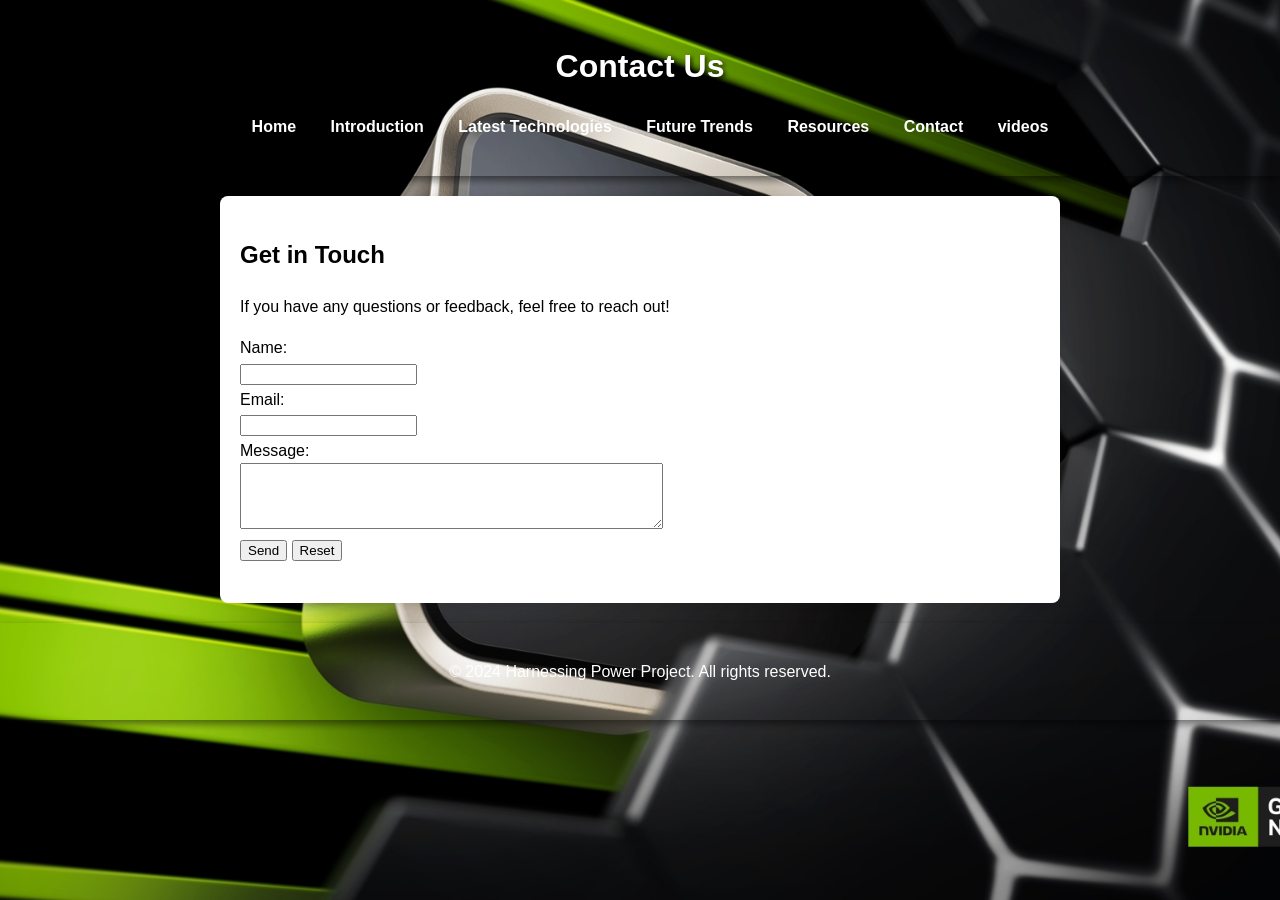
==== contact.html @ 3f46be97 "Add files via upload" ====
<!DOCTYPE html>
<html lang="en">
<head>
    <meta charset="UTF-8">
    <meta name="viewport" content="width=device-width, initial-scale=1.0">
    <title>Contact - Harnessing Power</title>
    <link rel="stylesheet" href="styles.css">
</head>
<body>
    <header>
        <h1>Contact Us</h1>
        <nav>
            <ul>
                <li><a href="index.html">Home</a></li>
                <li><a href="introduction.html">Introduction</a></li>
                <li><a href="latest-technologies.html">Latest Technologies</a></li>
                <li><a href="future-trends.html">Future Trends</a></li>
                <li><a href="resources.html">Resources</a></li>
                <li><a href="contact.html">Contact</a></li>
		<li><a href="videos.html">videos</a></li>
            </ul>
        </nav>
        
    </header>

    <main>
        <section>
            <h2>Get in Touch</h2>
            <p>If you have any questions or feedback, feel free to reach out!</p>
            <form action="mailto:Jatinvermaa.29@gmail.com" method="post" enctype="text/plain">
                <label for="name">Name:</label><br>
                <input type="text" id="name" name="name"><br>
                <label for="email">Email:</label><br>
                <input type="email" id="email" name="email"><br>
                <label for="message">Message:</label><br>
                <textarea id="message" name="message" rows="4" cols="50"></textarea><br>
                <input type="submit" value="Send">
                <input type="reset" value="Reset">
            </form>
        </section>
    </main>

    <footer>
        <p>&copy; 2024 Harnessing Power Project. All rights reserved.</p>
    </footer>
</body>
</html>
---- styles.css ----
body {
    font-family: Arial, sans-serif;
    line-height: 1.6;
    margin: 0;
    padding: 0;
    background: url('nvidia-bg.jpg') no-repeat center center fixed; /* NVIDIA background */
    background-size: cover;  /* Covers the entire screen */
}

/* Adding semi-transparent background to make text readable */
main {
    padding: 20px;
    background: rgba(0, 0, 0, 0.7);  /* Dark overlay for better contrast */
    color: #000000;                  /* Black text for visibility */
    margin: 20px auto;
    max-width: 800px;
    border-radius: 8px;
    box-shadow: 0 0 10px rgba(0,0,0,0.5);
}


header {
    background: url('nvidia-camo.jpg') no-repeat center center; 
    background-size: cover; /* Ensures the image covers the entire header */
    color: white;            /* Better contrast with dark camo */
    padding: 20px 0;
    text-align: center;
    box-shadow: 0 4px 8px rgba(0, 0, 0, 0.5); /* Optional shadow for depth */
}


nav {
    margin: 15px 0;
}

nav ul {
    list-style: none;
    padding: 0;
}

nav ul li {
    display: inline;
    margin: 0 15px;
}

nav a {
    color: white;              
    text-decoration: none;
    font-weight: bold;         
}

nav a:hover {
    color: #00ff00;            /* Optional: adds a green hover effect */
    text-decoration: underline; /* Optional: underlines on hover */
}


h1 {
    color: #ffffff;
    text-shadow: 2px 2px 4px rgba(0, 0, 0, 0.7); /* Soft shadow */
}



main {
    padding: 20px;
    background: white;
    margin: 20px auto;
    max-width: 800px;
    border-radius: 8px;
    box-shadow: 0 0 10px rgba(0,0,0,0.1);
    color: black;
}

footer {
    background: url('nvidia-camo-footer.jpg') no-repeat center center;
    background-size: cover;  /* Ensures the image covers the entire footer */
    color: white;             /* Changes text color to white for contrast */
    padding: 20px 0;
    text-align: center;
    position: relative;
    bottom: 0;
    width: 100%;
    box-shadow: 0 4px 8px rgba(0, 0, 0, 0.5); /* Optional shadow for depth */
}


section {
    margin-bottom: 20px;
}

ul {
    margin-left: 20px;
}

strong {
    color: #0077cc;
}
#logos {
    text-align: center; /* Centers the content */
    margin-top: 40px;
}

.logos-container {
    display: flex;
    justify-content: center; /* Centers logos horizontally */
    gap: 20px; /* Adds space between the logos */
    flex-wrap: wrap; /* Allows logos to wrap to the next line if the screen is small */
}

.logo {
    width: 120px; /* Adjust logo size */
    height: auto;
    transition: transform 0.3s ease; /* Smooth transition effect */
}

.logo:hover {
    transform: scale(1.1); /* Slight zoom effect on hover */
}

/* Popping button styles */
.popup-btn {
    background-color: #0077cc; /* Blue background */
    color: white;
    padding: 15px 30px;
    font-size: 18px;
    border: none;
    border-radius: 8px;
    cursor: pointer;
    position: fixed; /* Keeps button in the same place on screen */
    bottom: 20px; /* Positioned at the bottom */
    right: 20px;  /* Positioned to the right */
    box-shadow: 0 4px 8px rgba(0, 0, 0, 0.3); /* Subtle shadow */
    animation: bounce 1s ease infinite; /* Makes it bounce */
    transition: transform 0.3s ease-in-out; /* Smooth transition for pop effect */
}

/* Hover effect - scales the button */
.popup-btn:hover {
    transform: scale(1.2); /* Enlarges the button when hovered */
}

/* Bouncing animation */
@keyframes bounce {
    0% { transform: translateY(0); }
    50% { transform: translateY(-10px); }
    100% { transform: translateY(0); }
}
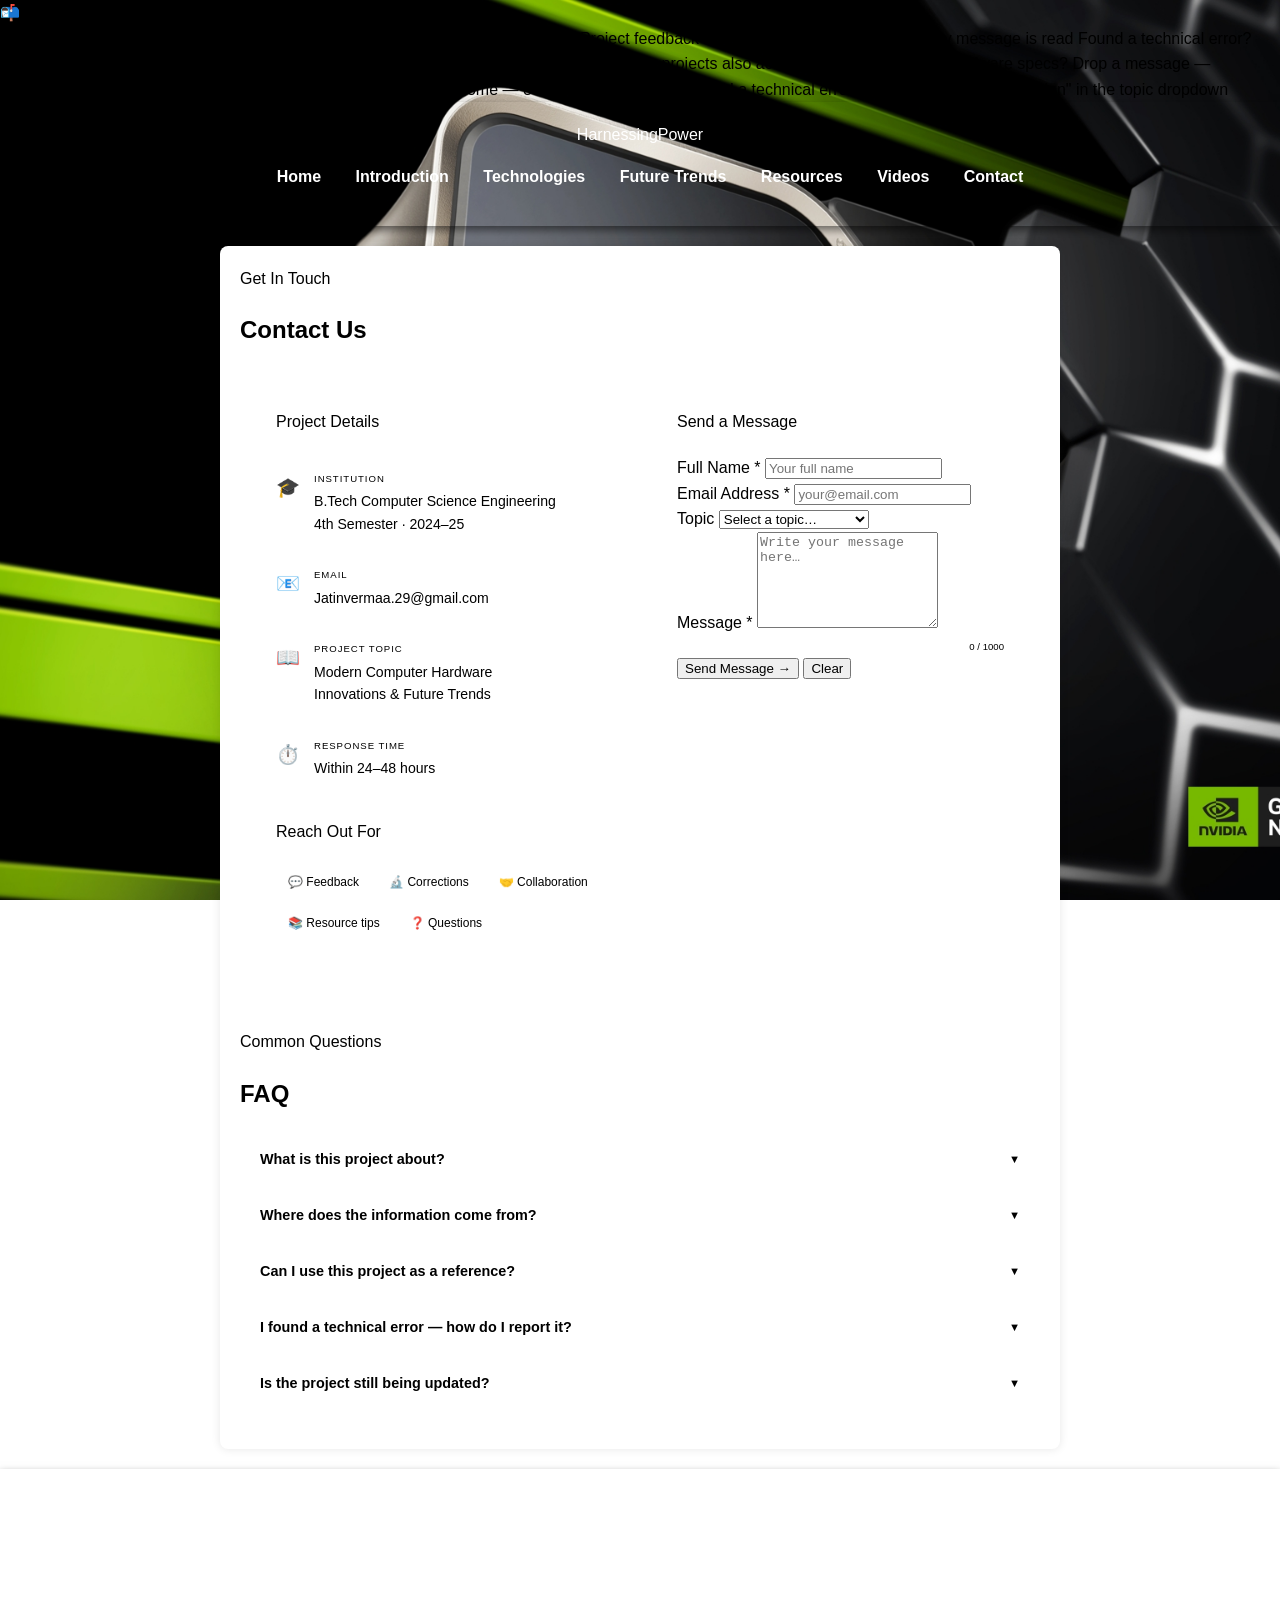
==== commit a9dddc76: "Update contact.html" ====
--- a/contact.html
+++ b/contact.html
@@ -1,47 +1,279 @@
 <!DOCTYPE html>
 <html lang="en">
 <head>
-    <meta charset="UTF-8">
-    <meta name="viewport" content="width=device-width, initial-scale=1.0">
-    <title>Contact - Harnessing Power</title>
-    <link rel="stylesheet" href="styles.css">
+  <meta charset="UTF-8">
+  <meta name="viewport" content="width=device-width, initial-scale=1.0">
+  <title>Contact — Harnessing Power</title>
+  <meta name="description" content="Get in touch with the Harnessing Power project team — B.Tech CSE 4th Semester.">
+  <link rel="stylesheet" href="styles.css">
+  <style>
+    .contact-layout {
+      display: grid; grid-template-columns: 1fr 1fr;
+      gap: 2px; background: var(--border);
+      border: 1px solid var(--border); border-radius: var(--radius);
+      overflow: hidden; margin: 0 0 48px;
+    }
+    @media (max-width: 720px) { .contact-layout { grid-template-columns: 1fr; } }
+    .contact-info-panel { background: var(--card); padding: 40px 36px; }
+    .contact-form-panel { background: var(--surface); padding: 40px 36px; }
+    .info-item {
+      display: flex; align-items: flex-start; gap: 14px;
+      padding: 16px 0; border-bottom: 1px solid var(--border);
+    }
+    .info-item:last-child { border-bottom: none; }
+    .info-icon { font-size: 1.2rem; flex-shrink: 0; margin-top: 2px; }
+    .info-label { font-family: var(--font-mono); font-size: 0.6rem; letter-spacing: 0.1em; text-transform: uppercase; color: var(--muted); margin-bottom: 4px; }
+    .info-value { font-size: 0.88rem; color: var(--text); font-weight: 500; }
+    .info-value a { color: var(--accent); text-decoration: none; }
+    .info-value a:hover { text-decoration: underline; }
+    .char-counter { font-family: var(--font-mono); font-size: 0.6rem; color: var(--muted); text-align: right; margin-top: 4px; }
+    .success-msg {
+      display: none; background: var(--accent-dim);
+      border: 1px solid rgba(118,185,0,0.3); border-radius: var(--radius);
+      padding: 14px 18px; font-size: 0.82rem; color: var(--accent);
+      font-family: var(--font-mono); margin-top: 12px;
+    }
+    .faq-item { border: 1px solid var(--border); border-radius: var(--radius); overflow: hidden; margin-bottom: 4px; }
+    .faq-q {
+      width: 100%; background: var(--card); border: none;
+      padding: 18px 20px; text-align: left;
+      font-family: var(--font-head); font-weight: 600; font-size: 0.9rem;
+      color: var(--text); cursor: pointer;
+      display: flex; justify-content: space-between; align-items: center;
+      transition: background 0.2s, color 0.2s;
+    }
+    .faq-q:hover { background: var(--card-hover); color: var(--light); }
+    .faq-q.open { color: var(--accent); }
+    .faq-q .arrow { transition: transform 0.3s; font-size: 0.7rem; }
+    .faq-q.open .arrow { transform: rotate(180deg); }
+    .faq-a {
+      display: none; background: var(--surface);
+      padding: 16px 20px; font-size: 0.82rem;
+      color: var(--muted); line-height: 1.8;
+      border-top: 1px solid var(--border);
+    }
+    .faq-a.open { display: block; }
+    .reach-tags { display: flex; flex-wrap: wrap; gap: 6px; margin-top: 20px; }
+    .reach-tag {
+      background: var(--surface); border: 1px solid var(--border);
+      border-radius: 3px; padding: 8px 12px;
+      font-size: 0.75rem; color: var(--muted);
+    }
+  </style>
 </head>
 <body>
-    <header>
-        <h1>Contact Us</h1>
-        <nav>
-            <ul>
-                <li><a href="index.html">Home</a></li>
-                <li><a href="introduction.html">Introduction</a></li>
-                <li><a href="latest-technologies.html">Latest Technologies</a></li>
-                <li><a href="future-trends.html">Future Trends</a></li>
-                <li><a href="resources.html">Resources</a></li>
-                <li><a href="contact.html">Contact</a></li>
-		<li><a href="videos.html">videos</a></li>
-            </ul>
-        </nav>
-        
-    </header>
-
-    <main>
-        <section>
-            <h2>Get in Touch</h2>
-            <p>If you have any questions or feedback, feel free to reach out!</p>
-            <form action="mailto:Jatinvermaa.29@gmail.com" method="post" enctype="text/plain">
-                <label for="name">Name:</label><br>
-                <input type="text" id="name" name="name"><br>
-                <label for="email">Email:</label><br>
-                <input type="email" id="email" name="email"><br>
-                <label for="message">Message:</label><br>
-                <textarea id="message" name="message" rows="4" cols="50"></textarea><br>
-                <input type="submit" value="Send">
-                <input type="reset" value="Reset">
-            </form>
-        </section>
-    </main>
-
-    <footer>
-        <p>&copy; 2024 Harnessing Power Project. All rights reserved.</p>
-    </footer>
+
+<!-- NEWS TICKER -->
+<div class="news-ticker">
+  <div class="ticker-label">📬 Contact</div>
+  <div class="ticker-track">
+    <div class="ticker-inner">
+      <span class="ticker-item">Questions about hardware specs? Drop a message — responses within 24 hours</span>
+      <span class="ticker-item">Project feedback and suggestions welcome — every message is read</span>
+      <span class="ticker-item">Found a technical error? Select "Technical Correction" in the topic dropdown</span>
+      <span class="ticker-item">Collaboration enquiries for CSE research projects also accepted</span>
+      <span class="ticker-item">Questions about hardware specs? Drop a message — responses within 24 hours</span>
+      <span class="ticker-item">Project feedback and suggestions welcome — every message is read</span>
+      <span class="ticker-item">Found a technical error? Select "Technical Correction" in the topic dropdown</span>
+    </div>
+  </div>
+</div>
+
+<header>
+  <div class="site-logo">Harnessing<span>Power</span></div>
+  <nav>
+    <ul>
+      <li><a href="index.html">Home</a></li>
+      <li><a href="introduction.html">Introduction</a></li>
+      <li><a href="latest-technologies.html">Technologies</a></li>
+      <li><a href="future-trends.html">Future Trends</a></li>
+      <li><a href="resources.html">Resources</a></li>
+      <li><a href="videos.html">Videos</a></li>
+      <li><a href="contact.html" class="active">Contact</a></li>
+    </ul>
+  </nav>
+</header>
+
+<main>
+  <div class="page-header reveal">
+    <div class="page-header-left">
+      <div class="page-label">Get In Touch</div>
+      <h2>Contact Us</h2>
+    </div>
+  </div>
+
+  <!-- CONTACT SPLIT LAYOUT -->
+  <div class="contact-layout reveal">
+    <!-- LEFT: Info -->
+    <div class="contact-info-panel">
+      <div class="page-label" style="margin-bottom:20px;">Project Details</div>
+      <div class="info-item">
+        <span class="info-icon">🎓</span>
+        <div>
+          <div class="info-label">Institution</div>
+          <div class="info-value">B.Tech Computer Science Engineering<br>4th Semester · 2024–25</div>
+        </div>
+      </div>
+      <div class="info-item">
+        <span class="info-icon">📧</span>
+        <div>
+          <div class="info-label">Email</div>
+          <div class="info-value"><a href="mailto:Jatinvermaa.29@gmail.com">Jatinvermaa.29@gmail.com</a></div>
+        </div>
+      </div>
+      <div class="info-item">
+        <span class="info-icon">📖</span>
+        <div>
+          <div class="info-label">Project Topic</div>
+          <div class="info-value">Modern Computer Hardware<br>Innovations & Future Trends</div>
+        </div>
+      </div>
+      <div class="info-item">
+        <span class="info-icon">⏱️</span>
+        <div>
+          <div class="info-label">Response Time</div>
+          <div class="info-value">Within 24–48 hours</div>
+        </div>
+      </div>
+      <div style="margin-top:24px;">
+        <div class="page-label" style="margin-bottom:12px;">Reach Out For</div>
+        <div class="reach-tags">
+          <span class="reach-tag">💬 Feedback</span>
+          <span class="reach-tag">🔬 Corrections</span>
+          <span class="reach-tag">🤝 Collaboration</span>
+          <span class="reach-tag">📚 Resource tips</span>
+          <span class="reach-tag">❓ Questions</span>
+        </div>
+      </div>
+    </div>
+
+    <!-- RIGHT: Form -->
+    <div class="contact-form-panel">
+      <div class="page-label" style="margin-bottom:20px;">Send a Message</div>
+      <form class="contact-form" id="contactForm" action="mailto:Jatinvermaa.29@gmail.com" method="post" enctype="text/plain">
+        <div class="form-row">
+          <div class="form-group">
+            <label for="name">Full Name *</label>
+            <input type="text" id="name" name="name" placeholder="Your full name" required>
+          </div>
+          <div class="form-group">
+            <label for="email">Email Address *</label>
+            <input type="email" id="email" name="email" placeholder="your@email.com" required>
+          </div>
+        </div>
+        <div class="form-group">
+          <label for="topic">Topic</label>
+          <select id="topic" name="topic">
+            <option value="">Select a topic…</option>
+            <option value="feedback">Project Feedback</option>
+            <option value="correction">Technical Correction</option>
+            <option value="question">Hardware Question</option>
+            <option value="collaboration">Collaboration Enquiry</option>
+            <option value="resource">Resource Suggestion</option>
+            <option value="other">Other</option>
+          </select>
+        </div>
+        <div class="form-group">
+          <label for="message">Message *</label>
+          <textarea id="message" name="message" rows="6" placeholder="Write your message here…" maxlength="1000" required oninput="document.getElementById('charCount').textContent=this.value.length"></textarea>
+          <div class="char-counter"><span id="charCount">0</span> / 1000</div>
+        </div>
+        <div class="form-actions">
+          <input type="submit" value="Send Message →">
+          <input type="reset" value="Clear" onclick="document.getElementById('charCount').textContent='0'">
+        </div>
+        <div class="success-msg" id="successMsg">✓ Message prepared — your email client will open to complete sending.</div>
+      </form>
+    </div>
+  </div>
+
+  <!-- FAQ -->
+  <section class="reveal">
+    <div class="page-label" style="margin-bottom:16px;">Common Questions</div>
+    <h2>FAQ</h2>
+
+    <div class="faq-item">
+      <button class="faq-q" onclick="toggleFAQ(this)">
+        What is this project about? <span class="arrow">▼</span>
+      </button>
+      <div class="faq-a">
+        This is a B.Tech CSE 4th Semester project exploring innovations in modern computer hardware — covering processors, memory, storage, GPUs, AI accelerators, quantum computing, and future trends as of 2025. It is designed as a comprehensive educational reference on the current state of computing hardware.
+      </div>
+    </div>
+    <div class="faq-item">
+      <button class="faq-q" onclick="toggleFAQ(this)">
+        Where does the information come from? <span class="arrow">▼</span>
+      </button>
+      <div class="faq-a">
+        All content is researched from official company announcements (NVIDIA, Intel, AMD, IBM, Apple, TSMC), IEEE technical papers, industry conferences (Hot Chips, ISSCC, IEDM), and reputable technology publications. All hardware specifications reflect the state of the industry as of mid-2025.
+      </div>
+    </div>
+    <div class="faq-item">
+      <button class="faq-q" onclick="toggleFAQ(this)">
+        Can I use this project as a reference? <span class="arrow">▼</span>
+      </button>
+      <div class="faq-a">
+        Yes — this project is intended as an educational resource. For academic citation, please reference the primary sources listed in the Resources section. If you find an error or outdated information, please let us know via the contact form above.
+      </div>
+    </div>
+    <div class="faq-item">
+      <button class="faq-q" onclick="toggleFAQ(this)">
+        I found a technical error — how do I report it? <span class="arrow">▼</span>
+      </button>
+      <div class="faq-a">
+        Please select "Technical Correction" in the topic dropdown and describe the error and your source. Hardware specifications change rapidly and accuracy is a priority — all corrections are genuinely appreciated.
+      </div>
+    </div>
+    <div class="faq-item">
+      <button class="faq-q" onclick="toggleFAQ(this)">
+        Is the project still being updated? <span class="arrow">▼</span>
+      </button>
+      <div class="faq-a">
+        The project content was last comprehensively updated in mid-2025. The hardware landscape moves extremely fast — if you see outdated information or want to suggest a new development worth covering, please send a message using the form above.
+      </div>
+    </div>
+  </section>
+</main>
+
+<footer>
+  <div class="footer-inner">
+    <div>
+      <div class="footer-brand">Harnessing<span>Power</span></div>
+      <div class="footer-desc">B.Tech CSE · 4th Semester · Computer Hardware Project · 2025</div>
+    </div>
+    <nav class="footer-links">
+      <a href="index.html">Home</a>
+      <a href="introduction.html">Intro</a>
+      <a href="latest-technologies.html">Tech</a>
+      <a href="future-trends.html">Trends</a>
+      <a href="resources.html">Resources</a>
+      <a href="videos.html">Videos</a>
+      <a href="contact.html">Contact</a>
+    </nav>
+  </div>
+  <div class="footer-bottom">
+    <span>© 2025 Harnessing Power Project. All rights reserved.</span>
+    <span>Built with ❤ for <span class="footer-accent">B.Tech CSE</span></span>
+  </div>
+</footer>
+
+<script>
+  const observer = new IntersectionObserver(entries => {
+    entries.forEach(e => { if (e.isIntersecting) e.target.classList.add('visible'); });
+  }, { threshold: 0.08 });
+  document.querySelectorAll('.reveal').forEach(el => observer.observe(el));
+
+  function toggleFAQ(btn) {
+    const answer = btn.nextElementSibling;
+    const isOpen = btn.classList.contains('open');
+    document.querySelectorAll('.faq-q').forEach(b => b.classList.remove('open'));
+    document.querySelectorAll('.faq-a').forEach(a => a.classList.remove('open'));
+    if (!isOpen) { btn.classList.add('open'); answer.classList.add('open'); }
+  }
+
+  document.getElementById('contactForm').addEventListener('submit', function() {
+    setTimeout(() => { document.getElementById('successMsg').style.display = 'block'; }, 300);
+  });
+</script>
 </body>
 </html>
